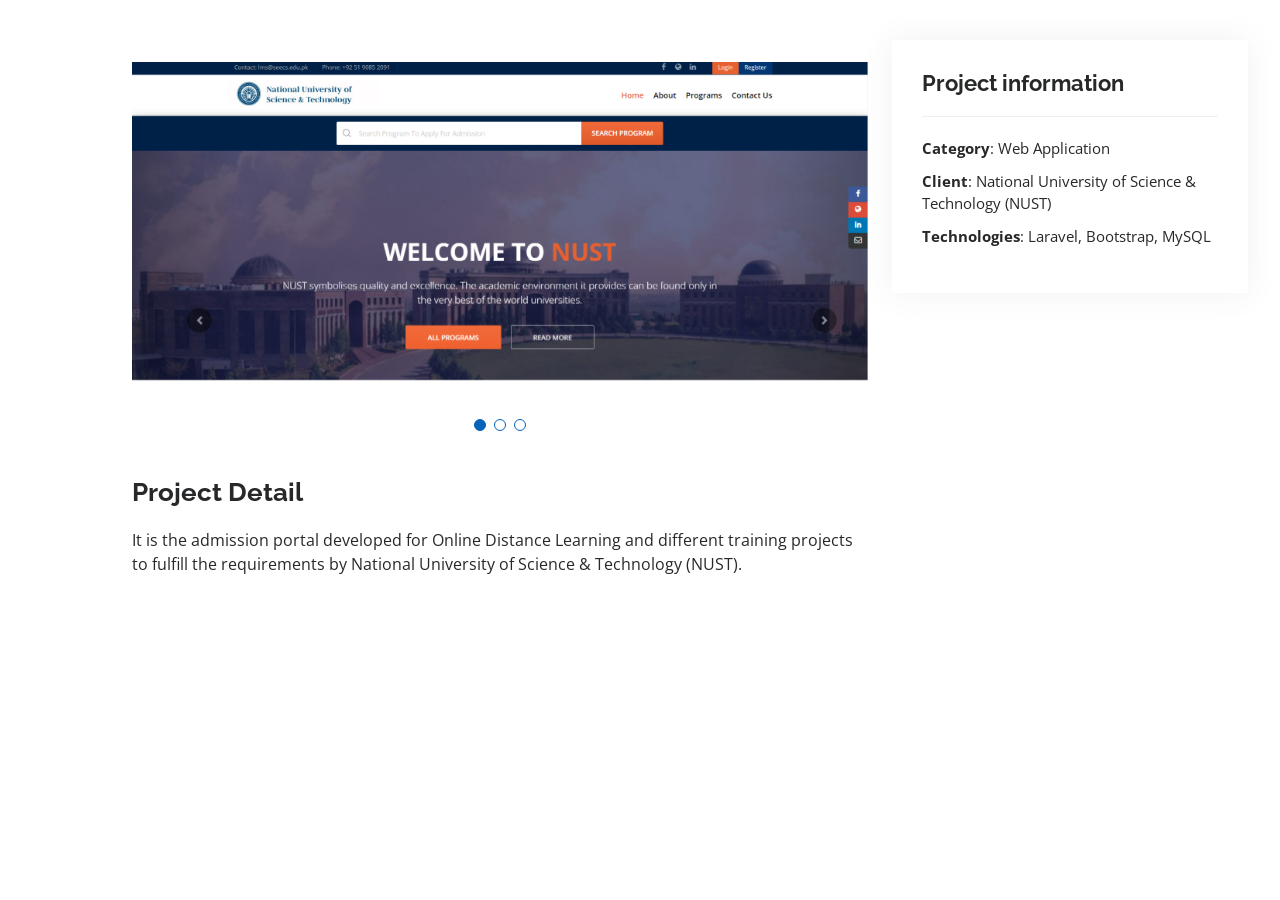
==== adm-details.html @ e6327456 "Porfolio" ====
<!DOCTYPE html>
<html lang="en">

<head>
  <meta charset="utf-8">
  <meta content="width=device-width, initial-scale=1.0" name="viewport">

  <title>Admission Portal Details - Sadia</title>
  <meta content="" name="description">
  <meta content="" name="keywords">

  <!-- Favicons -->
  <link href="assets/img/favicon.png" rel="icon">
  <link href="assets/img/apple-touch-icon.png" rel="apple-touch-icon">

  <!-- Google Fonts -->
  <link href="https://fonts.googleapis.com/css?family=Open+Sans:300,300i,400,400i,600,600i,700,700i|Raleway:300,300i,400,400i,500,500i,600,600i,700,700i|Poppins:300,300i,400,400i,500,500i,600,600i,700,700i" rel="stylesheet">

  <!-- Vendor CSS Files -->
  <link href="assets/vendor/aos/aos.css" rel="stylesheet">
  <link href="assets/vendor/bootstrap/css/bootstrap.min.css" rel="stylesheet">
  <link href="assets/vendor/bootstrap-icons/bootstrap-icons.css" rel="stylesheet">
  <link href="assets/vendor/boxicons/css/boxicons.min.css" rel="stylesheet">
  <link href="assets/vendor/glightbox/css/glightbox.min.css" rel="stylesheet">
  <link href="assets/vendor/swiper/swiper-bundle.min.css" rel="stylesheet">

  <!-- Template Main CSS File -->
  <link href="assets/css/style.css" rel="stylesheet">

  <!-- =======================================================
  * Template Name: MyResume - v4.10.0
  * Template URL: https://bootstrapmade.com/free-html-bootstrap-template-my-resume/
  * Author: BootstrapMade.com
  * License: https://bootstrapmade.com/license/
  ======================================================== -->
</head>

<body>

  <main id="main">

    <!-- ======= Portfolio Details Section ======= -->
    <section id="portfolio-details" class="portfolio-details">
      <div class="container">

        <div class="row gy-4">

          <div class="col-lg-8">
            <div class="portfolio-details-slider swiper">
              <div class="swiper-wrapper align-items-center">

                <div class="swiper-slide">
                  <img src="assets/img/portfolio/adm-details-1.jpg" alt="">
                </div>

                <div class="swiper-slide">
                  <img src="assets/img/portfolio/adm-details-2.jpg" alt="">
                </div>

                <div class="swiper-slide">
                  <img src="assets/img/portfolio/adm-details-3.jpg" alt="">
                </div>

              </div>
              <div class="swiper-pagination"></div>
            </div>

            <div class="portfolio-description">
              <h2>Project Detail</h2>
              <p>
                It is the admission portal developed for Online Distance Learning and different training projects to fulfill the requirements by National University of Science & Technology (NUST).
              </p>
            </div>
          </div>

          <div class="col-lg-4">
            <div class="portfolio-info">
              <h3>Project information</h3>
              <ul>
                <li><strong>Category</strong>: Web Application</li>
                <li><strong>Client</strong>: National University of Science & Technology (NUST)</li>
                <li><strong>Technologies</strong>: Laravel, Bootstrap, MySQL</li>
              </ul>
            </div>
          </div>

        </div>

      </div>
    </section><!-- End Portfolio Details Section -->

  </main><!-- End #main -->

  <div id="preloader"></div>
  <a href="#" class="back-to-top d-flex align-items-center justify-content-center"><i class="bi bi-arrow-up-short"></i></a>

  <!-- Vendor JS Files -->
  <script src="assets/vendor/purecounter/purecounter_vanilla.js"></script>
  <script src="assets/vendor/aos/aos.js"></script>
  <script src="assets/vendor/bootstrap/js/bootstrap.bundle.min.js"></script>
  <script src="assets/vendor/glightbox/js/glightbox.min.js"></script>
  <script src="assets/vendor/isotope-layout/isotope.pkgd.min.js"></script>
  <script src="assets/vendor/swiper/swiper-bundle.min.js"></script>
  <script src="assets/vendor/typed.js/typed.min.js"></script>
  <script src="assets/vendor/waypoints/noframework.waypoints.js"></script>
  <script src="assets/vendor/php-email-form/validate.js"></script>

  <!-- Template Main JS File -->
  <script src="assets/js/main.js"></script>

</body>

</html>
---- assets/css/style.css ----
/**
* Template Name: MyResume - v4.10.0
* Template URL: https://bootstrapmade.com/free-html-bootstrap-template-my-resume/
* Author: BootstrapMade.com
* License: https://bootstrapmade.com/license/
*/

/*--------------------------------------------------------------
# General
--------------------------------------------------------------*/
body {
  font-family: "Open Sans", sans-serif;
  color: #272829;
}

a {
  color: #0563bb;
  text-decoration: none;
}

a:hover {
  color: #067ded;
  text-decoration: none;
}

h1,
h2,
h3,
h4,
h5,
h6 {
  font-family: "Raleway", sans-serif;
}

/*--------------------------------------------------------------
# Back to top button
--------------------------------------------------------------*/
.back-to-top {
  position: fixed;
  visibility: hidden;
  opacity: 0;
  right: 15px;
  bottom: 15px;
  z-index: 996;
  background: #0563bb;
  width: 40px;
  height: 40px;
  border-radius: 50px;
  transition: all 0.4s;
}

.back-to-top i {
  font-size: 28px;
  color: #fff;
  line-height: 0;
}

.back-to-top:hover {
  background: #0678e3;
  color: #fff;
}

.back-to-top.active {
  visibility: visible;
  opacity: 1;
}

/*--------------------------------------------------------------
# Preloader
--------------------------------------------------------------*/
#preloader {
  position: fixed;
  top: 0;
  left: 0;
  right: 0;
  bottom: 0;
  z-index: 9999;
  overflow: hidden;
  background: #fff;
}

#preloader:before {
  content: "";
  position: fixed;
  top: calc(50% - 30px);
  left: calc(50% - 30px);
  border: 6px solid #0563bb;
  border-top-color: #fff;
  border-bottom-color: #fff;
  border-radius: 50%;
  width: 60px;
  height: 60px;
  -webkit-animation: animate-preloader 1s linear infinite;
  animation: animate-preloader 1s linear infinite;
}

@-webkit-keyframes animate-preloader {
  0% {
    transform: rotate(0deg);
  }

  100% {
    transform: rotate(360deg);
  }
}

@keyframes animate-preloader {
  0% {
    transform: rotate(0deg);
  }

  100% {
    transform: rotate(360deg);
  }
}

/*--------------------------------------------------------------
# Disable aos animation delay on mobile devices
--------------------------------------------------------------*/
@media screen and (max-width: 768px) {
  [data-aos-delay] {
    transition-delay: 0 !important;
  }
}

/*--------------------------------------------------------------
# Header
--------------------------------------------------------------*/
#header {
  position: fixed;
  top: 0;
  left: 0;
  bottom: 0;
  z-index: 9997;
  transition: all 0.5s;
  padding: 15px;
  overflow-y: auto;
}

@media (max-width: 991px) {
  #header {
    width: 300px;
    background: #fff;
    border-right: 1px solid #e6e9ec;
    left: -300px;
  }
}

@media (min-width: 991px) {
  #main {
    margin-left: 100px;
  }
}

/*--------------------------------------------------------------
# Navigation Menu
--------------------------------------------------------------*/
/**
* Desktop Navigation 
*/
.nav-menu {
  padding: 0;
  display: block;
}

.nav-menu * {
  margin: 0;
  padding: 0;
  list-style: none;
}

.nav-menu>ul>li {
  position: relative;
  white-space: nowrap;
}

.nav-menu a,
.nav-menu a:focus {
  display: flex;
  align-items: center;
  color: #45505b;
  padding: 10px 18px;
  margin-bottom: 8px;
  transition: 0.3s;
  font-size: 15px;
  border-radius: 50px;
  background: #f2f3f5;
  height: 56px;
  width: 100%;
  overflow: hidden;
  transition: 0.3s;
}

.nav-menu a i,
.nav-menu a:focus i {
  font-size: 20px;
}

.nav-menu a span,
.nav-menu a:focus span {
  padding: 0 5px 0 7px;
  color: #45505b;
}

@media (min-width: 992px) {

  .nav-menu a,
  .nav-menu a:focus {
    width: 56px;
  }

  .nav-menu a span,
  .nav-menu a:focus span {
    display: none;
    color: #fff;
  }
}

.nav-menu a:hover,
.nav-menu .active,
.nav-menu .active:focus,
.nav-menu li:hover>a {
  color: #fff;
  background: #0563bb;
}

.nav-menu a:hover span,
.nav-menu .active span,
.nav-menu .active:focus span,
.nav-menu li:hover>a span {
  color: #fff;
}

.nav-menu a:hover,
.nav-menu li:hover>a {
  width: 100%;
  color: #fff;
}

.nav-menu a:hover span,
.nav-menu li:hover>a span {
  display: block;
}

/**
* Mobile Navigation 
*/
.mobile-nav-toggle {
  position: fixed;
  right: 10px;
  top: 10px;
  z-index: 9998;
  border: 0;
  background: none;
  font-size: 28px;
  transition: all 0.4s;
  outline: none !important;
  line-height: 0;
  cursor: pointer;
  border-radius: 50px;
  padding: 5px;
}

.mobile-nav-toggle i {
  color: #45505b;
}

.mobile-nav-active {
  overflow: hidden;
}

.mobile-nav-active #header {
  left: 0;
}

.mobile-nav-active .mobile-nav-toggle {
  color: #fff;
  background-color: #0563bb;
}

/*--------------------------------------------------------------
# Hero Section
--------------------------------------------------------------*/
#hero {
  width: 100%;
  height: 100vh;
  background: url("../img/bg.avif") top right no-repeat;
  background-size: cover;
  position: relative;
}

@media (min-width: 992px) {
  #hero {
    padding-left: 160px;
  }
}

#hero:before {
  content: "";
  background: rgba(255, 255, 255, 0.8);
  position: absolute;
  bottom: 0;
  top: 0;
  left: 0;
  right: 0;
}

#hero h1 {
  margin: 0;
  font-size: 64px;
  font-weight: 700;
  line-height: 56px;
  color: #45505b;
}

#hero p {
  color: #45505b;
  margin: 15px 0 0 0;
  font-size: 26px;
  font-family: "Poppins", sans-serif;
}

#hero p span {
  color: #0563bb;
  letter-spacing: 1px;
}

#hero .social-links {
  margin-top: 30px;
}

#hero .social-links a {
  font-size: 24px;
  display: inline-block;
  color: #45505b;
  line-height: 1;
  margin-right: 20px;
  transition: 0.3s;
}

#hero .social-links a:hover {
  color: #0563bb;
}

@media (max-width: 992px) {
  #hero {
    text-align: center;
  }

  #hero h1 {
    font-size: 32px;
    line-height: 36px;
  }

  #hero p {
    margin-top: 10px;
    font-size: 20px;
    line-height: 24px;
  }
}

/*--------------------------------------------------------------
# Sections General
--------------------------------------------------------------*/
section {
  padding: 60px 0;
  overflow: hidden;
}

.section-title {
  text-align: center;
  padding-bottom: 30px;
}

.section-title h2 {
  font-size: 32px;
  font-weight: bold;
  text-transform: uppercase;
  margin-bottom: 20px;
  padding-bottom: 20px;
  position: relative;
  color: #45505b;
}

.section-title h2::before {
  content: "";
  position: absolute;
  display: block;
  width: 120px;
  height: 1px;
  background: #ddd;
  bottom: 1px;
  left: calc(50% - 60px);
}

.section-title h2::after {
  content: "";
  position: absolute;
  display: block;
  width: 40px;
  height: 3px;
  background: #0563bb;
  bottom: 0;
  left: calc(50% - 20px);
}

.section-title p {
  margin-bottom: 0;
}

/*--------------------------------------------------------------
# About
--------------------------------------------------------------*/
.about .content h3 {
  font-weight: 700;
  font-size: 26px;
  color: #728394;
}

.about .content ul {
  list-style: none;
  padding: 0;
}

.about .content ul li {
  margin-bottom: 20px;
  display: flex;
  align-items: center;
}

.about .content ul strong {
  margin-right: 10px;
}

.about .content ul i {
  font-size: 16px;
  margin-right: 5px;
  color: #0563bb;
  line-height: 0;
}

.about .content p:last-child {
  margin-bottom: 0;
}

/*--------------------------------------------------------------
# Facts
--------------------------------------------------------------*/
.facts .count-box {
  padding: 30px 30px 25px 30px;
  margin-top: 30px;
  width: 100%;
  position: relative;
  text-align: center;
  background: #fff;
}

.facts .count-box i {
  position: absolute;
  top: -25px;
  left: 50%;
  transform: translateX(-50%);
  font-size: 24px;
  background: #0563bb;
  color: #fff;
  border-radius: 50px;
  display: inline-flex;
  align-items: center;
  justify-content: center;
  width: 48px;
  height: 48px;
}

.facts .count-box span {
  font-size: 36px;
  display: block;
  font-weight: 600;
  color: #011426;
}

.facts .count-box p {
  padding: 0;
  margin: 0;
  font-family: "Raleway", sans-serif;
  font-size: 14px;
}

/*--------------------------------------------------------------
# Akills
--------------------------------------------------------------*/
.skills .progress {
  height: 60px;
  display: block;
  background: none;
  border-radius: 0;
}

.skills .progress .skill {
  padding: 10px 0;
  margin: 0;
  text-transform: uppercase;
  display: block;
  font-weight: 600;
  font-family: "Poppins", sans-serif;
  color: #45505b;
}

.skills .progress .skill .val {
  float: right;
  font-style: normal;
}

.skills .progress-bar-wrap {
  background: #f2f3f5;
}

.skills .progress-bar {
  width: 1px;
  height: 10px;
  transition: 0.9s;
  background-color: #0563bb;
}

/*--------------------------------------------------------------
# Resume
--------------------------------------------------------------*/
.resume .resume-title {
  font-size: 26px;
  font-weight: 700;
  margin-top: 20px;
  margin-bottom: 20px;
  color: #45505b;
}

.resume .resume-item {
  padding: 0 0 20px 20px;
  margin-top: -2px;
  border-left: 2px solid #0563bb;
  position: relative;
}

.resume .resume-item h4 {
  line-height: 18px;
  font-size: 18px;
  font-weight: 600;
  text-transform: uppercase;
  font-family: "Poppins", sans-serif;
  color: #0563bb;
  margin-bottom: 10px;
}

.resume .resume-item h5 {
  font-size: 16px;
  background: #f7f8f9;
  padding: 5px 15px;
  display: inline-block;
  font-weight: 600;
  margin-bottom: 10px;
}

.resume .resume-item ul {
  padding-left: 20px;
}

.resume .resume-item ul li {
  padding-bottom: 10px;
}

.resume .resume-item:last-child {
  padding-bottom: 0;
}

.resume .resume-item::before {
  content: "";
  position: absolute;
  width: 16px;
  height: 16px;
  border-radius: 50px;
  left: -9px;
  top: 0;
  background: #fff;
  border: 2px solid #0563bb;
}

/*--------------------------------------------------------------
# Portfolio
--------------------------------------------------------------*/
.portfolio .portfolio-item {
  margin-bottom: 30px;
}

.portfolio #portfolio-flters {
  padding: 0;
  margin: 0 auto 25px auto;
  list-style: none;
  text-align: center;
  background: #fff;
  border-radius: 50px;
  padding: 2px 15px;
}

.portfolio #portfolio-flters li {
  cursor: pointer;
  display: inline-block;
  padding: 10px 15px;
  font-size: 14px;
  font-weight: 600;
  line-height: 1;
  text-transform: uppercase;
  color: #272829;
  margin-bottom: 5px;
  transition: all 0.3s ease-in-out;
}

.portfolio #portfolio-flters li:hover,
.portfolio #portfolio-flters li.filter-active {
  color: #0563bb;
}

.portfolio #portfolio-flters li:last-child {
  margin-right: 0;
}

.portfolio .portfolio-wrap {
  transition: 0.3s;
  position: relative;
  overflow: hidden;
  z-index: 1;
  background: rgba(69, 80, 91, 0.8);
}

.portfolio .portfolio-wrap::before {
  content: "";
  background: rgba(255, 255, 255, 0.7);
  position: absolute;
  left: 30px;
  right: 30px;
  top: 30px;
  bottom: 30px;
  transition: all ease-in-out 0.3s;
  z-index: 2;
  opacity: 0;
}

.portfolio .portfolio-wrap .portfolio-info {
  opacity: 0;
  position: absolute;
  top: 0;
  left: 0;
  right: 0;
  bottom: 0;
  text-align: center;
  z-index: 3;
  transition: all ease-in-out 0.3s;
  display: flex;
  flex-direction: column;
  justify-content: center;
  align-items: center;
}

.portfolio .portfolio-wrap .portfolio-info::before {
  display: block;
  content: "";
  width: 48px;
  height: 48px;
  position: absolute;
  top: 35px;
  left: 35px;
  border-top: 3px solid #d7dce1;
  border-left: 3px solid #d7dce1;
  transition: all 0.5s ease 0s;
  z-index: 9994;
}

.portfolio .portfolio-wrap .portfolio-info::after {
  display: block;
  content: "";
  width: 48px;
  height: 48px;
  position: absolute;
  bottom: 35px;
  right: 35px;
  border-bottom: 3px solid #d7dce1;
  border-right: 3px solid #d7dce1;
  transition: all 0.5s ease 0s;
  z-index: 9994;
}

.portfolio .portfolio-wrap .portfolio-info h4 {
  font-size: 20px;
  color: #45505b;
  font-weight: 600;
}

.portfolio .portfolio-wrap .portfolio-info p {
  color: #45505b;
  font-size: 14px;
  text-transform: uppercase;
  padding: 0;
  margin: 0;
}

.portfolio .portfolio-wrap .portfolio-links {
  text-align: center;
  z-index: 4;
}

.portfolio .portfolio-wrap .portfolio-links a {
  color: #45505b;
  margin: 0 2px;
  font-size: 28px;
  display: inline-block;
  transition: 0.3s;
}

.portfolio .portfolio-wrap .portfolio-links a:hover {
  color: #148af9;
}

.portfolio .portfolio-wrap:hover::before {
  top: 0;
  left: 0;
  right: 0;
  bottom: 0;
  opacity: 1;
}

.portfolio .portfolio-wrap:hover .portfolio-info {
  opacity: 1;
}

.portfolio .portfolio-wrap:hover .portfolio-info::before {
  top: 15px;
  left: 15px;
}

.portfolio .portfolio-wrap:hover .portfolio-info::after {
  bottom: 15px;
  right: 15px;
}

/*--------------------------------------------------------------
# Portfolio Details
--------------------------------------------------------------*/
.portfolio-details {
  padding-top: 40px;
}

.portfolio-details .portfolio-details-slider img {
  width: 100%;
}

.portfolio-details .portfolio-details-slider .swiper-pagination {
  margin-top: 20px;
  position: relative;
}

.portfolio-details .portfolio-details-slider .swiper-pagination .swiper-pagination-bullet {
  width: 12px;
  height: 12px;
  background-color: #fff;
  opacity: 1;
  border: 1px solid #0563bb;
}

.portfolio-details .portfolio-details-slider .swiper-pagination .swiper-pagination-bullet-active {
  background-color: #0563bb;
}

.portfolio-details .portfolio-info {
  padding: 30px;
  box-shadow: 0px 0 30px rgba(69, 80, 91, 0.08);
}

.portfolio-details .portfolio-info h3 {
  font-size: 22px;
  font-weight: 700;
  margin-bottom: 20px;
  padding-bottom: 20px;
  border-bottom: 1px solid #eee;
}

.portfolio-details .portfolio-info ul {
  list-style: none;
  padding: 0;
  font-size: 15px;
}

.portfolio-details .portfolio-info ul li+li {
  margin-top: 10px;
}

.portfolio-details .portfolio-description {
  padding-top: 30px;
}

.portfolio-details .portfolio-description h2 {
  font-size: 26px;
  font-weight: 700;
  margin-bottom: 20px;
}

.portfolio-details .portfolio-description p {
  padding: 0;
}

/*--------------------------------------------------------------
# Services
--------------------------------------------------------------*/
.services .icon-box {
  text-align: center;
  padding: 70px 20px 80px 20px;
  transition: all ease-in-out 0.3s;
  background: #fff;
  box-shadow: 0px 5px 90px 0px rgba(110, 123, 131, 0.05);
}

.services .icon-box .icon {
  margin: 0 auto;
  width: 100px;
  height: 100px;
  display: flex;
  align-items: center;
  justify-content: center;
  transition: ease-in-out 0.3s;
  position: relative;
}

.services .icon-box .icon i {
  font-size: 36px;
  transition: 0.5s;
  position: relative;
}

.services .icon-box .icon svg {
  position: absolute;
  top: 0;
  left: 0;
}

.services .icon-box .icon svg path {
  transition: 0.5s;
  fill: #f5f5f5;
}

.services .icon-box h4 {
  font-weight: 600;
  margin: 10px 0 15px 0;
  font-size: 22px;
}

.services .icon-box h4 a {
  color: #45505b;
  transition: ease-in-out 0.3s;
}

.services .icon-box p {
  line-height: 24px;
  font-size: 14px;
  margin-bottom: 0;
}

.services .icon-box:hover {
  border-color: #fff;
  box-shadow: 0px 0 35px 0 rgba(0, 0, 0, 0.08);
}

.services .iconbox-blue i {
  color: #47aeff;
}

.services .iconbox-blue:hover .icon i {
  color: #fff;
}

.services .iconbox-blue:hover .icon path {
  fill: #47aeff;
}

.services .iconbox-orange i {
  color: #ffa76e;
}

.services .iconbox-orange:hover .icon i {
  color: #fff;
}

.services .iconbox-orange:hover .icon path {
  fill: #ffa76e;
}

.services .iconbox-pink i {
  color: #e80368;
}

.services .iconbox-pink:hover .icon i {
  color: #fff;
}

.services .iconbox-pink:hover .icon path {
  fill: #e80368;
}

.services .iconbox-yellow i {
  color: #ffbb2c;
}

.services .iconbox-yellow:hover .icon i {
  color: #fff;
}

.services .iconbox-yellow:hover .icon path {
  fill: #ffbb2c;
}

.services .iconbox-red i {
  color: #ff5828;
}

.services .iconbox-red:hover .icon i {
  color: #fff;
}

.services .iconbox-red:hover .icon path {
  fill: #ff5828;
}

.services .iconbox-teal i {
  color: #11dbcf;
}

.services .iconbox-teal:hover .icon i {
  color: #fff;
}

.services .iconbox-teal:hover .icon path {
  fill: #11dbcf;
}

/*--------------------------------------------------------------
# Testimonials
--------------------------------------------------------------*/
.testimonials .section-header {
  margin-bottom: 40px;
}

.testimonials .testimonials-carousel,
.testimonials .testimonials-slider {
  overflow: hidden;
}

.testimonials .testimonial-item {
  text-align: center;
}

.testimonials .testimonial-item .testimonial-img {
  width: 120px;
  border-radius: 50%;
  border: 4px solid #fff;
  margin: 0 auto;
}

.testimonials .testimonial-item h3 {
  font-size: 20px;
  font-weight: bold;
  margin: 10px 0 5px 0;
  color: #111;
}

.testimonials .testimonial-item h4 {
  font-size: 14px;
  color: #999;
  margin: 0 0 15px 0;
}

.testimonials .testimonial-item .quote-icon-left,
.testimonials .testimonial-item .quote-icon-right {
  color: #90c8fc;
  font-size: 26px;
}

.testimonials .testimonial-item .quote-icon-left {
  display: inline-block;
  left: -5px;
  position: relative;
}

.testimonials .testimonial-item .quote-icon-right {
  display: inline-block;
  right: -5px;
  position: relative;
  top: 10px;
}

.testimonials .testimonial-item p {
  font-style: italic;
  margin: 0 auto 15px auto;
}

.testimonials .swiper-pagination {
  margin-top: 20px;
  position: relative;
}

.testimonials .swiper-pagination .swiper-pagination-bullet {
  width: 12px;
  height: 12px;
  background-color: #fff;
  opacity: 1;
  border: 1px solid #0563bb;
}

.testimonials .swiper-pagination .swiper-pagination-bullet-active {
  background-color: #0563bb;
}

@media (min-width: 992px) {
  .testimonials .testimonial-item p {
    width: 80%;
  }
}

/*--------------------------------------------------------------
# Contact
--------------------------------------------------------------*/
.contact .info {
  width: 100%;
  background: #fff;
}

.contact .info i {
  font-size: 20px;
  color: #0563bb;
  float: left;
  width: 44px;
  height: 44px;
  background: #eef7ff;
  display: flex;
  justify-content: center;
  align-items: center;
  border-radius: 50px;
  transition: all 0.3s ease-in-out;
}

.contact .info h4 {
  padding: 0 0 0 60px;
  font-size: 22px;
  font-weight: 600;
  margin-bottom: 5px;
  color: #45505b;
}

.contact .info p {
  padding: 0 0 0 60px;
  margin-bottom: 0;
  font-size: 14px;
  color: #728394;
}

.contact .info .email,
.contact .info .phone {
  margin-top: 40px;
}

.contact .info .email:hover i,
.contact .info .address:hover i,
.contact .info .phone:hover i {
  background: #0563bb;
  color: #fff;
}

.contact .php-email-form {
  width: 100%;
  background: #fff;
}

.contact .php-email-form .form-group {
  padding-bottom: 8px;
}

.contact .php-email-form .error-message {
  display: none;
  color: #fff;
  background: #ed3c0d;
  text-align: left;
  padding: 15px;
  font-weight: 600;
}

.contact .php-email-form .error-message br+br {
  margin-top: 25px;
}

.contact .php-email-form .sent-message {
  display: none;
  color: #fff;
  background: #18d26e;
  text-align: center;
  padding: 15px;
  font-weight: 600;
}

.contact .php-email-form .loading {
  display: none;
  background: #fff;
  text-align: center;
  padding: 15px;
}

.contact .php-email-form .loading:before {
  content: "";
  display: inline-block;
  border-radius: 50%;
  width: 24px;
  height: 24px;
  margin: 0 10px -6px 0;
  border: 3px solid #18d26e;
  border-top-color: #eee;
  -webkit-animation: animate-loading 1s linear infinite;
  animation: animate-loading 1s linear infinite;
}

.contact .php-email-form input,
.contact .php-email-form textarea {
  border-radius: 4px;
  box-shadow: none;
  font-size: 14px;
}

.contact .php-email-form input {
  height: 44px;
}

.contact .php-email-form textarea {
  padding: 10px 12px;
}

.contact .php-email-form button[type=submit] {
  background: #0563bb;
  border: 0;
  padding: 10px 35px;
  color: #fff;
  transition: 0.4s;
  border-radius: 50px;
}

.contact .php-email-form button[type=submit]:hover {
  background: #0678e3;
}

@-webkit-keyframes animate-loading {
  0% {
    transform: rotate(0deg);
  }

  100% {
    transform: rotate(360deg);
  }
}

@keyframes animate-loading {
  0% {
    transform: rotate(0deg);
  }

  100% {
    transform: rotate(360deg);
  }
}

/*--------------------------------------------------------------
# Footer
--------------------------------------------------------------*/
#footer {
  background: #f7f8f9;
  color: #45505b;
  font-size: 14px;
  text-align: center;
  padding: 30px 0;
}

#footer h3 {
  font-size: 36px;
  font-weight: 700;
  position: relative;
  font-family: "Poppins", sans-serif;
  padding: 0;
  margin: 0 0 15px 0;
}

#footer p {
  font-size: 15;
  font-style: italic;
  padding: 0;
  margin: 0 0 40px 0;
}

#footer .social-links {
  margin: 0 0 40px 0;
}

#footer .social-links a {
  font-size: 18px;
  display: inline-block;
  background: #0563bb;
  color: #fff;
  line-height: 1;
  padding: 8px 0;
  margin-right: 4px;
  border-radius: 50%;
  text-align: center;
  width: 36px;
  height: 36px;
  transition: 0.3s;
}

#footer .social-links a:hover {
  background: #0678e3;
  color: #fff;
  text-decoration: none;
}

#footer .copyright {
  margin: 0 0 5px 0;
}

#footer .credits {
  font-size: 13px;
}
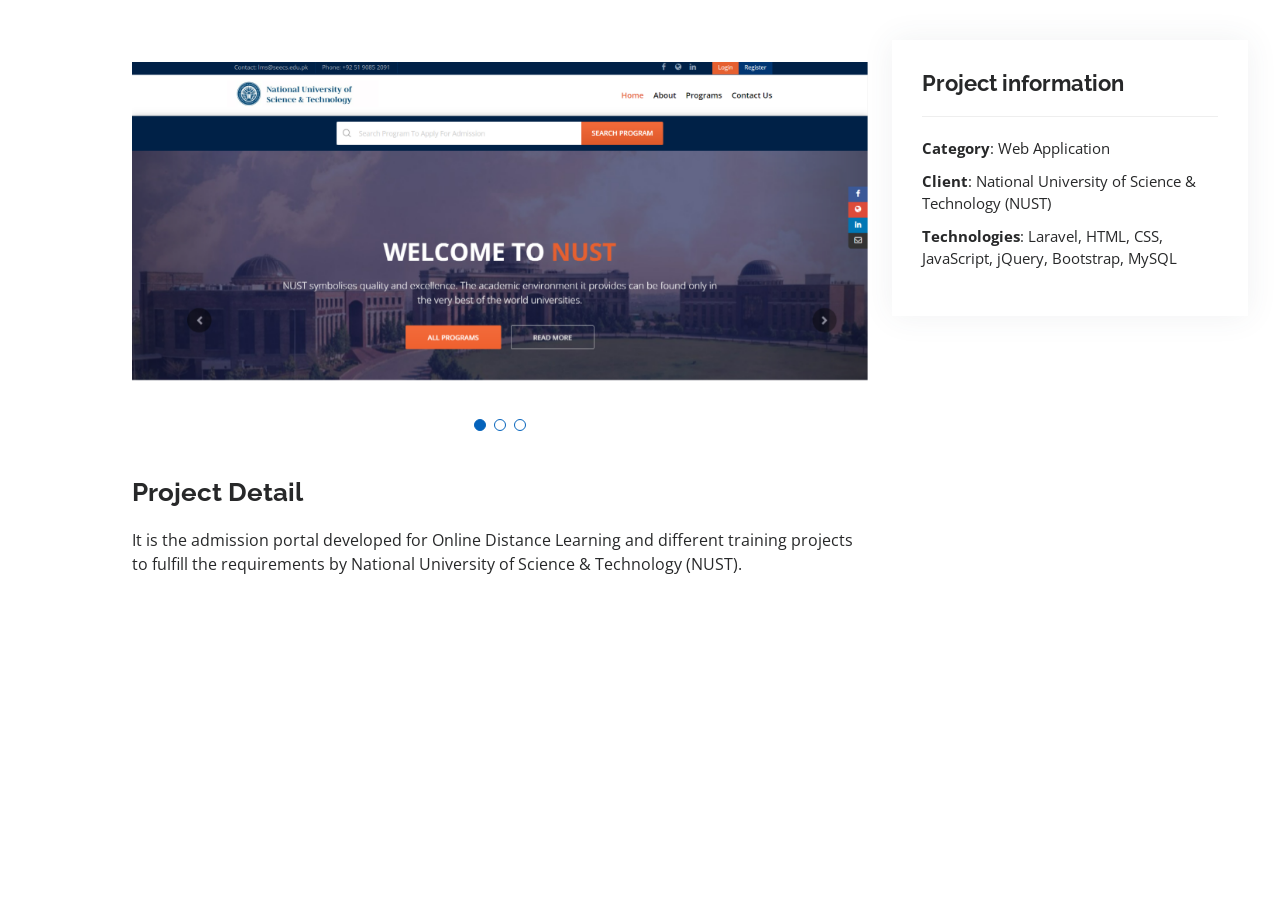
==== commit a48edd02: "Projects added" ====
--- a/adm-details.html
+++ b/adm-details.html
@@ -1,113 +1,149 @@
 <!DOCTYPE html>
 <html lang="en">
+	<head>
+		<meta charset="utf-8" />
+		<meta content="width=device-width, initial-scale=1.0" name="viewport" />
 
-<head>
-  <meta charset="utf-8">
-  <meta content="width=device-width, initial-scale=1.0" name="viewport">
+		<title>Admission Portal Details - Sadia</title>
+		<meta content="" name="description" />
+		<meta content="" name="keywords" />
 
-  <title>Admission Portal Details - Sadia</title>
-  <meta content="" name="description">
-  <meta content="" name="keywords">
+		<!-- Favicons -->
+		<link href="assets/img/favicon.png" rel="icon" />
+		<link href="assets/img/apple-touch-icon.png" rel="apple-touch-icon" />
 
-  <!-- Favicons -->
-  <link href="assets/img/favicon.png" rel="icon">
-  <link href="assets/img/apple-touch-icon.png" rel="apple-touch-icon">
+		<!-- Google Fonts -->
+		<link
+			href="https://fonts.googleapis.com/css?family=Open+Sans:300,300i,400,400i,600,600i,700,700i|Raleway:300,300i,400,400i,500,500i,600,600i,700,700i|Poppins:300,300i,400,400i,500,500i,600,600i,700,700i"
+			rel="stylesheet"
+		/>
 
-  <!-- Google Fonts -->
-  <link href="https://fonts.googleapis.com/css?family=Open+Sans:300,300i,400,400i,600,600i,700,700i|Raleway:300,300i,400,400i,500,500i,600,600i,700,700i|Poppins:300,300i,400,400i,500,500i,600,600i,700,700i" rel="stylesheet">
+		<!-- Vendor CSS Files -->
+		<link href="assets/vendor/aos/aos.css" rel="stylesheet" />
+		<link
+			href="assets/vendor/bootstrap/css/bootstrap.min.css"
+			rel="stylesheet"
+		/>
+		<link
+			href="assets/vendor/bootstrap-icons/bootstrap-icons.css"
+			rel="stylesheet"
+		/>
+		<link
+			href="assets/vendor/boxicons/css/boxicons.min.css"
+			rel="stylesheet"
+		/>
+		<link
+			href="assets/vendor/glightbox/css/glightbox.min.css"
+			rel="stylesheet"
+		/>
+		<link
+			href="assets/vendor/swiper/swiper-bundle.min.css"
+			rel="stylesheet"
+		/>
 
-  <!-- Vendor CSS Files -->
-  <link href="assets/vendor/aos/aos.css" rel="stylesheet">
-  <link href="assets/vendor/bootstrap/css/bootstrap.min.css" rel="stylesheet">
-  <link href="assets/vendor/bootstrap-icons/bootstrap-icons.css" rel="stylesheet">
-  <link href="assets/vendor/boxicons/css/boxicons.min.css" rel="stylesheet">
-  <link href="assets/vendor/glightbox/css/glightbox.min.css" rel="stylesheet">
-  <link href="assets/vendor/swiper/swiper-bundle.min.css" rel="stylesheet">
+		<!-- Template Main CSS File -->
+		<link href="assets/css/style.css" rel="stylesheet" />
 
-  <!-- Template Main CSS File -->
-  <link href="assets/css/style.css" rel="stylesheet">
-
-  <!-- =======================================================
+		<!-- =======================================================
   * Template Name: MyResume - v4.10.0
   * Template URL: https://bootstrapmade.com/free-html-bootstrap-template-my-resume/
   * Author: BootstrapMade.com
   * License: https://bootstrapmade.com/license/
   ======================================================== -->
-</head>
+	</head>
 
-<body>
+	<body>
+		<main id="main">
+			<!-- ======= Portfolio Details Section ======= -->
+			<section id="portfolio-details" class="portfolio-details">
+				<div class="container">
+					<div class="row gy-4">
+						<div class="col-lg-8">
+							<div class="portfolio-details-slider swiper">
+								<div class="swiper-wrapper align-items-center">
+									<div class="swiper-slide">
+										<img
+											src="assets/img/portfolio/adm-details-1.jpg"
+											alt=""
+										/>
+									</div>
 
-  <main id="main">
+									<div class="swiper-slide">
+										<img
+											src="assets/img/portfolio/adm-details-2.jpg"
+											alt=""
+										/>
+									</div>
 
-    <!-- ======= Portfolio Details Section ======= -->
-    <section id="portfolio-details" class="portfolio-details">
-      <div class="container">
+									<div class="swiper-slide">
+										<img
+											src="assets/img/portfolio/adm-details-3.jpg"
+											alt=""
+										/>
+									</div>
+								</div>
+								<div class="swiper-pagination"></div>
+							</div>
 
-        <div class="row gy-4">
+							<div class="portfolio-description">
+								<h2>Project Detail</h2>
+								<p>
+									It is the admission portal developed for
+									Online Distance Learning and different
+									training projects to fulfill the
+									requirements by National University of
+									Science & Technology (NUST).
+								</p>
+							</div>
+						</div>
 
-          <div class="col-lg-8">
-            <div class="portfolio-details-slider swiper">
-              <div class="swiper-wrapper align-items-center">
+						<div class="col-lg-4">
+							<div class="portfolio-info">
+								<h3>Project information</h3>
+								<ul>
+									<li>
+										<strong>Category</strong>: Web
+										Application
+									</li>
+									<li>
+										<strong>Client</strong>: National
+										University of Science & Technology
+										(NUST)
+									</li>
+									<li>
+										<strong>Technologies</strong>: Laravel,
+										HTML, CSS, JavaScript, jQuery,
+										Bootstrap, MySQL
+									</li>
+								</ul>
+							</div>
+						</div>
+					</div>
+				</div>
+			</section>
+			<!-- End Portfolio Details Section -->
+		</main>
+		<!-- End #main -->
 
-                <div class="swiper-slide">
-                  <img src="assets/img/portfolio/adm-details-1.jpg" alt="">
-                </div>
+		<div id="preloader"></div>
+		<a
+			href="#"
+			class="back-to-top d-flex align-items-center justify-content-center"
+			><i class="bi bi-arrow-up-short"></i
+		></a>
 
-                <div class="swiper-slide">
-                  <img src="assets/img/portfolio/adm-details-2.jpg" alt="">
-                </div>
+		<!-- Vendor JS Files -->
+		<script src="assets/vendor/purecounter/purecounter_vanilla.js"></script>
+		<script src="assets/vendor/aos/aos.js"></script>
+		<script src="assets/vendor/bootstrap/js/bootstrap.bundle.min.js"></script>
+		<script src="assets/vendor/glightbox/js/glightbox.min.js"></script>
+		<script src="assets/vendor/isotope-layout/isotope.pkgd.min.js"></script>
+		<script src="assets/vendor/swiper/swiper-bundle.min.js"></script>
+		<script src="assets/vendor/typed.js/typed.min.js"></script>
+		<script src="assets/vendor/waypoints/noframework.waypoints.js"></script>
+		<script src="assets/vendor/php-email-form/validate.js"></script>
 
-                <div class="swiper-slide">
-                  <img src="assets/img/portfolio/adm-details-3.jpg" alt="">
-                </div>
-
-              </div>
-              <div class="swiper-pagination"></div>
-            </div>
-
-            <div class="portfolio-description">
-              <h2>Project Detail</h2>
-              <p>
-                It is the admission portal developed for Online Distance Learning and different training projects to fulfill the requirements by National University of Science & Technology (NUST).
-              </p>
-            </div>
-          </div>
-
-          <div class="col-lg-4">
-            <div class="portfolio-info">
-              <h3>Project information</h3>
-              <ul>
-                <li><strong>Category</strong>: Web Application</li>
-                <li><strong>Client</strong>: National University of Science & Technology (NUST)</li>
-                <li><strong>Technologies</strong>: Laravel, Bootstrap, MySQL</li>
-              </ul>
-            </div>
-          </div>
-
-        </div>
-
-      </div>
-    </section><!-- End Portfolio Details Section -->
-
-  </main><!-- End #main -->
-
-  <div id="preloader"></div>
-  <a href="#" class="back-to-top d-flex align-items-center justify-content-center"><i class="bi bi-arrow-up-short"></i></a>
-
-  <!-- Vendor JS Files -->
-  <script src="assets/vendor/purecounter/purecounter_vanilla.js"></script>
-  <script src="assets/vendor/aos/aos.js"></script>
-  <script src="assets/vendor/bootstrap/js/bootstrap.bundle.min.js"></script>
-  <script src="assets/vendor/glightbox/js/glightbox.min.js"></script>
-  <script src="assets/vendor/isotope-layout/isotope.pkgd.min.js"></script>
-  <script src="assets/vendor/swiper/swiper-bundle.min.js"></script>
-  <script src="assets/vendor/typed.js/typed.min.js"></script>
-  <script src="assets/vendor/waypoints/noframework.waypoints.js"></script>
-  <script src="assets/vendor/php-email-form/validate.js"></script>
-
-  <!-- Template Main JS File -->
-  <script src="assets/js/main.js"></script>
-
-</body>
-
-</html>+		<!-- Template Main JS File -->
+		<script src="assets/js/main.js"></script>
+	</body>
+</html>
